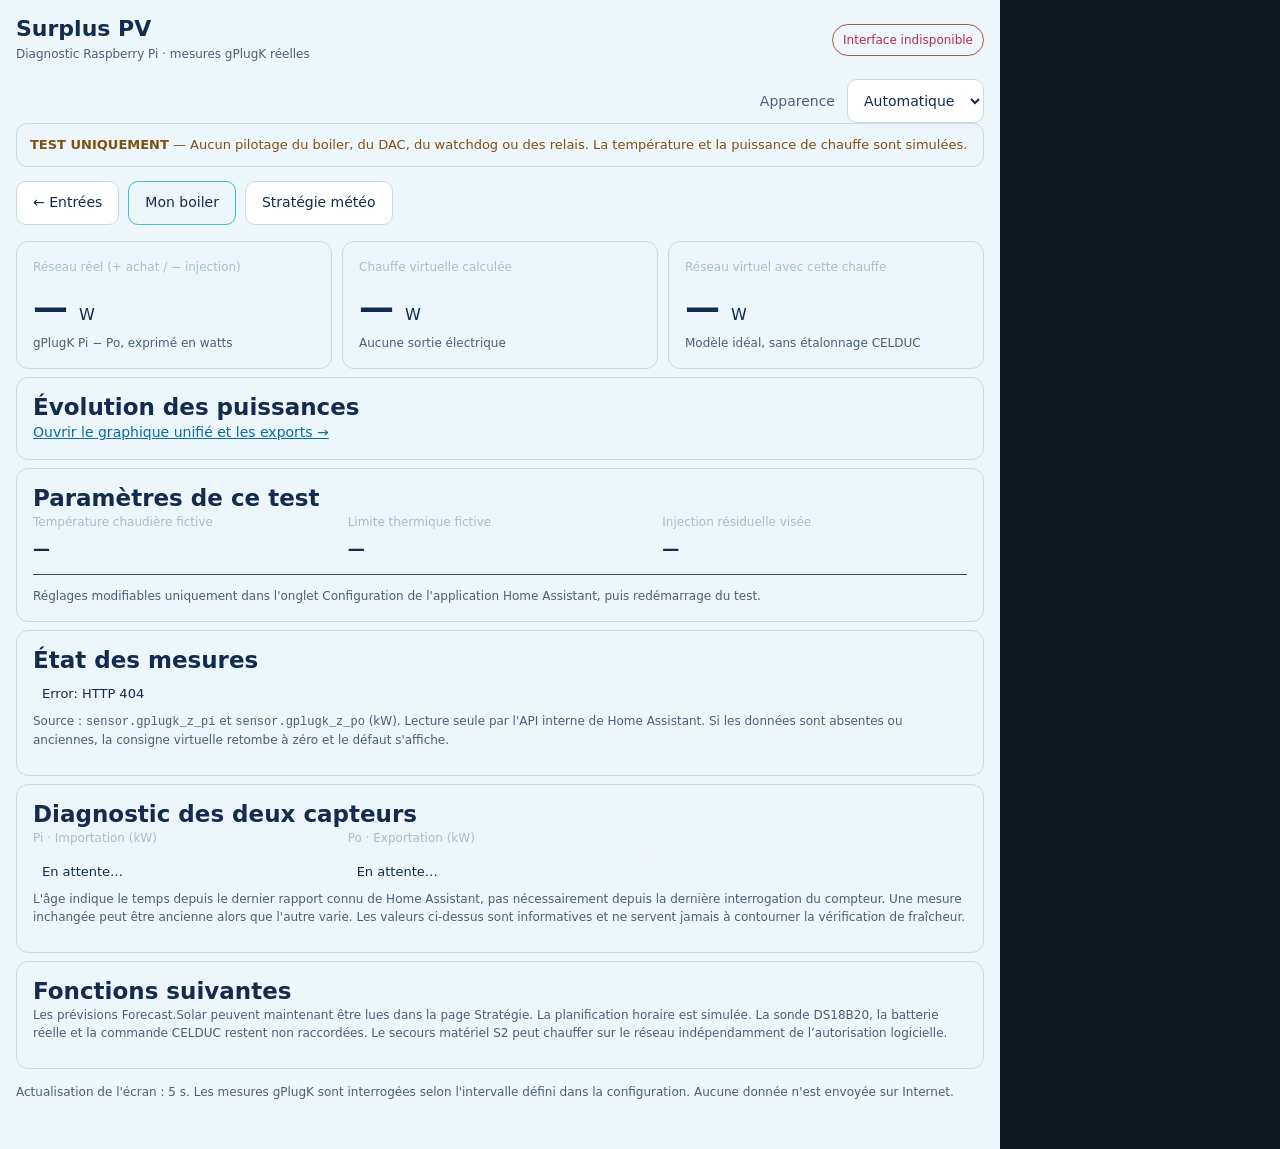
==== haos_diagnostic/web/index.html @ 30d261eb "release: Home Assistant diagnostic 1.0.0-alpha.1" ====
<!doctype html>
<html lang="fr">
<head>
<meta charset="utf-8">
<meta name="viewport" content="width=device-width,initial-scale=1">
<meta name="color-scheme" content="dark light">
<title>Surplus PV · Diagnostic</title>
<style>
:root{font-family:system-ui,-apple-system,Segoe UI,sans-serif;color-scheme:dark;background:#101922;color:#edf4fa;font-size:15px}
*{box-sizing:border-box}body{margin:0 auto;max-width:780px;padding:16px;line-height:1.4}
header{display:flex;align-items:center;justify-content:space-between;gap:12px;margin-bottom:16px}
h1{font-size:22px;margin:0}h2{font-size:15px;color:#d3e4ef;margin:0 0 12px}
.sub{color:#a0b3c5;font-size:12px;margin-top:3px}.pill{border:1px solid #526a78;border-radius:18px;padding:6px 10px;font-size:12px;white-space:nowrap}
.ok{background:#123d34;color:#a2f2d9;border-color:#368e77}.partial{background:#59481d;color:#fbe8ac;border-color:#ad8538}.bad{background:#512b26;color:#ffbdb0;border-color:#a45a4c}
.banner{background:#26303d;border:1px solid #58677b;border-radius:11px;padding:11px 13px;margin-bottom:14px;color:#ffddb2;font-size:13px}
.grid{display:grid;grid-template-columns:repeat(2,minmax(0,1fr));gap:10px}
.card{border:1px solid #344654;border-radius:14px;background:#192632;padding:16px;margin-bottom:11px;min-width:0}
.card small{color:#a6becf;display:block;margin-bottom:6px}.value{font-size:clamp(25px,5vw,35px);font-weight:700;letter-spacing:-.6px}
.unit{font-size:16px;color:#b5c8d9;font-weight:400}.dim{color:#a7bdc9;font-size:12px}.big{font-size:17px;font-weight:600}
.divider{border-top:1px solid #344654;margin:12px 0}.status{padding:9px;background:#14242b;border-radius:7px;color:#cee4e5;overflow-wrap:anywhere;font-size:13px}
canvas{display:block;width:100%;height:170px;max-height:170px;background:#15222c;border-radius:9px}
.dots{display:flex;gap:12px;flex-wrap:wrap;color:#bcd2dc;font-size:12px;margin-top:6px}
.dots span::before{content:"● ";color:#48c2a8}.dots span+span::before{color:#eac16b}
input,button{background:#14242e;color:#fff;border:1px solid #516577;border-radius:7px;font:inherit;padding:7px}
.nav{display:flex;gap:9px;margin:10px 0 16px}.nav button{padding:10px 16px;min-width:130px}.nav .selected{background:#285b73;border-color:#4dbad6}.split{display:grid;grid-template-columns:repeat(2,minmax(0,1fr));gap:10px}.switch{display:flex;gap:10px;align-items:center;font-weight:600}.switch input{width:19px;height:19px}.foot{font-size:12px;color:#a4b9c8;margin:14px 0}
@media(min-width:700px){.grid{grid-template-columns:repeat(3,minmax(0,1fr))}}@media(max-width:360px){.card{padding:11px}}
</style>
<link rel="stylesheet" href="./theme.css">
<script src="./theme.js" defer></script>
</head>
<body>
<header><div><h1>Surplus PV</h1><div class="sub">Diagnostic Raspberry Pi · mesures gPlugK réelles</div></div><span id="status" class="pill">Connexion…</span></header>
<div class="banner"><strong>TEST UNIQUEMENT</strong> — Aucun pilotage du boiler, du DAC, du watchdog ou des relais. La température et la puissance de chauffe sont simulées.</div>
<nav class="nav" aria-label="Pages">
<button id="tab-inputs" type="button">← Entrées</button>
<button class="selected" id="tab-monitor" type="button">Mon boiler</button>
<button id="tab-strategy" type="button">Stratégie météo</button>
</nav>
<div id="page-monitor">
<div class="grid">
  <section class="card"><small>Réseau réel (+ achat / − injection)</small><div class="value" id="grid">— <span class="unit">W</span></div><div class="dim">gPlugK Pi − Po, exprimé en watts</div></section>
  <section class="card"><small>Chauffe virtuelle calculée</small><div class="value" id="boiler">— <span class="unit">W</span></div><div class="dim">Aucune sortie électrique</div></section>
  <section class="card"><small>Réseau virtuel avec cette chauffe</small><div class="value" id="after">— <span class="unit">W</span></div><div class="dim">Modèle idéal, sans étalonnage CELDUC</div></section>
</div>
<section class="card"><h2>Évolution des puissances</h2><a href="./#profil">Ouvrir le graphique unifié et les exports →</a></section>
<section class="card">
<h2>Paramètres de ce test</h2>
<div class="grid">
<div><small>Température chaudière fictive</small><div class="big" id="temp">—</div></div>
<div><small>Limite thermique fictive</small><div class="big" id="max">—</div></div>
<div><small>Injection résiduelle visée</small><div class="big" id="target">—</div></div>
</div>
<div class="divider"></div><div class="dim">Réglages modifiables uniquement dans l'onglet Configuration de l'application Home Assistant, puis redémarrage du test.</div>
</section>
<section class="card">
<h2>État des mesures</h2>
<div id="details" class="status">Démarrage…</div>
<p class="dim">Source : <code>sensor.gplugk_z_pi</code> et <code>sensor.gplugk_z_po</code> (kW). Lecture seule par l'API interne de Home Assistant. Si les données sont absentes ou anciennes, la consigne virtuelle retombe à zéro et le défaut s'affiche.</p>
</section>
<section class="card">
<h2>Diagnostic des deux capteurs</h2>
<div class="grid">
<div><small>Pi · Importation (kW)</small><div id="pi_diag" class="status">En attente…</div></div>
<div><small>Po · Exportation (kW)</small><div id="po_diag" class="status">En attente…</div></div>
</div>
<p class="dim">L'âge indique le temps depuis le dernier rapport connu de Home Assistant, pas nécessairement depuis la dernière interrogation du compteur. Une mesure inchangée peut être ancienne alors que l'autre varie. Les valeurs ci-dessus sont informatives et ne servent jamais à contourner la vérification de fraîcheur.</p>
</section>
</div>
<div id="page-strategy" hidden>
<section class="card">
<h2>Stratégie solaire · aperçu fictif</h2>
<label class="switch"><input id="weather-enabled" type="checkbox" /> Activer l'optimisation météo dans la simulation</label>
<p class="dim">Cet interrupteur agit uniquement dans cette application de diagnostic. Il ne modifie aucun équipement. Le choix revient à sa valeur configurée au prochain redémarrage.</p>
<div id="weather-status" class="status">En attente des prévisions…</div>
</section>
<div class="split">
 <section class="card"><small>PV restant aujourd'hui · prévision brute</small><div class="value" id="weather-today">—</div><div class="dim">kWh, avant consommation maison</div></section>
 <section class="card"><small>PV prévu demain · prévision brute</small><div class="value" id="weather-tomorrow">—</div><div class="dim">kWh, avant consommation maison</div></section>
 <section class="card"><small>Surplus utile demain · estimation</small><div class="value" id="weather-net">—</div><div class="dim">kWh, après maison, batterie et PAC prévue (si activée)</div></section>
 <section class="card"><small>Température extérieure demain · prévision</small><div class="value" id="pac-outside">—</div><div class="dim" id="pac-source">Open-Meteo : en attente, ou PAC désactivée</div></section>
 <section class="card"><small>Consommation électrique PAC demain · estimation</small><div class="value" id="pac-energy">—</div><div class="dim">kWh, modèle simplifié ajusté au froid</div></section>
 <section class="card"><small>Consigne météo calculée</small><div class="value" id="weather-target">—</div><div class="dim">°C — plafond fictif, non mesuré</div></section>
</div>
<section class="card">
<h2>Pourquoi cette température ?</h2><div id="weather-reason" class="status">En attente…</div>
<p class="dim">Le vrai surplus instantané est mesuré par le gPlugK et inclut déjà la PAC actuelle. La prévision de demain déduit séparément la PAC si la simulation PAC est activée, en utilisant une température extérieure <strong>prévue pour demain</strong>. Les consommations maison doivent alors exclure la PAC pour éviter tout double comptage. Les paramètres de COP et de besoins thermiques sont approximatifs, pas des mesures.</p>
</section>
<section class="card">
<h2>Paramètres de l'essai</h2>
<div id="weather-parameters" class="status">En attente…</div>
<div class="divider"></div>
<p class="dim">La température du boiler est fictive. La planification du minimum et l’appoint réseau autorisé sont calculés en simulation ; consulter le plan de confort dans la page Entrées / Calcul et le graphique unifié.</p>
</section>
</div>
<section class="card">
<h2>Fonctions suivantes</h2>
<p class="dim">Les prévisions Forecast.Solar peuvent maintenant être lues dans la page Stratégie. La planification horaire est simulée. La sonde DS18B20, la batterie réelle et la commande CELDUC restent non raccordées. Le secours matériel S2 peut chauffer sur le réseau indépendamment de l’autorisation logicielle.</p>
</section>
<div class="foot">Actualisation de l'écran : 5 s. Les mesures gPlugK sont interrogées selon l'intervalle défini dans la configuration. Aucune donnée n'est envoyée sur Internet.</div>
<script>
"use strict";
function pretty(n){return n===null||!Number.isFinite(Number(n))?"—":Math.round(n).toLocaleString("fr-CH")+" W"}
function sensorText(s){
 if(!s)return "Non disponible dans cette version";
 const value=s.kw===null?"Valeur invalide":s.kw.toLocaleString("fr-CH")+" kW";
 const age=s.age_s===null?"âge inconnu":s.age_s+" s";
 const source=s.timestamp_source||"horodatage inconnu";
 const updated=s.reported_at?new Date(s.reported_at).toLocaleString("fr-CH"):"non horodaté";
 return value+" · "+age+" · "+s.health+" · source "+source+" · rapport "+updated+
        (s.reason?" · "+s.reason:"");
}
let toggling=false;
let weatherToken=null;
function showPage(name) {
 const monitor=name==="monitor";
 document.getElementById("page-monitor").hidden=!monitor;
 document.getElementById("page-strategy").hidden=monitor;
 document.getElementById("tab-monitor").classList.toggle("selected",monitor);
 document.getElementById("tab-strategy").classList.toggle("selected",!monitor);
}
document.getElementById("tab-inputs").addEventListener("click",()=>{window.location.href="./#entrees";});
document.getElementById("tab-monitor").addEventListener("click",()=>showPage("monitor"));
document.getElementById("tab-strategy").addEventListener("click",()=>showPage("strategy"));
document.getElementById("weather-enabled").addEventListener("change",async(e)=>{
 if(toggling)return;
 toggling=true;
 try{
  if(!weatherToken)throw new Error("Authentification du panneau non initialisée");
  const r=await fetch("./api/weather-toggle",{
   method:"POST",headers:{"Content-Type":"application/json"},
   body:JSON.stringify({enabled:e.target.checked,token:weatherToken}),cache:"no-store"
  });
  if(!r.ok)throw new Error("HTTP "+r.status);
  await update();
 }catch(err){
  document.getElementById("weather-status").textContent="Interrupteur non modifié : "+String(err);
  e.target.checked=!e.target.checked;
 }finally{toggling=false;}
});
function energy(val){return val===null||!Number.isFinite(Number(val))?"—":Number(val).toLocaleString("fr-CH",{maximumFractionDigits:2})+" kWh";}
function weatherUpdate(weather,options){
 if(!weather)return;
 if(!toggling)document.getElementById("weather-enabled").checked=weather.enabled;
 document.getElementById("weather-status").textContent=
   "Forecast.Solar : "+(weather.pv_status||"non évalué")+
   (weather.pv_error?" · "+weather.pv_error:"")+
   " | PAC / Open-Meteo : "+(weather.pac_model_status||"OFF")+
   (weather.pac_error?" · "+weather.pac_error:"")+
   (weather.error&&!weather.pv_error&&!weather.pac_error?
      " · "+weather.error:"");
 document.getElementById("weather-today").textContent=energy(weather.gross_today_remaining_kwh);
 document.getElementById("weather-tomorrow").textContent=energy(weather.gross_tomorrow_kwh);
 document.getElementById("weather-net").textContent=energy(weather.usable_tomorrow_assumed_kwh);
 document.getElementById("pac-outside").textContent=weather.pac_outdoor_tomorrow_c===null?"—":weather.pac_outdoor_tomorrow_c+" °C";
 document.getElementById("pac-source").textContent=(!options.pac_enabled?
   "PAC non activée":
   weather.pac_forecast_method==="HOURLY_MEAN"?
    "Open-Meteo · moyenne horaire de demain ("+weather.pac_forecast_samples+" points)":
   weather.pac_forecast_method==="DAILY_MIDPOINT_APPROX"?
    "Open-Meteo · estimation (min + max)/2, prévisions horaires incomplètes":
   weather.pac_forecast_method==="EXTERNAL_SENSOR"?
    "Capteur de prévision Home Assistant configurable":
    "Prévision indisponible · "+weather.pac_model_status+
    (weather.pac_error?" · "+weather.pac_error:""));
 document.getElementById("pac-energy").textContent=energy(weather.pac_electric_tomorrow_kwh);
 document.getElementById("weather-target").textContent=weather.target_c+" °C (fictif)";
 document.getElementById("weather-reason").textContent=weather.decision;
 document.getElementById("weather-parameters").textContent=
  "Minimum "+options.weather_min_c+" °C · Maximum "+options.demo_max_c+" °C · "+
  "Besoin eau chaude demain "+options.weather_heat_demand_kwh+" kWh · "+
  "Consommation maison estimée demain "+options.house_tomorrow_kwh+" kWh · "+
  "Réserve batterie demain "+options.battery_tomorrow_kwh+" kWh · "+
  "Réserve instantanée autres usages "+options.weather_reserve_w+" W · "+
  (options.pac_enabled?
   "PAC : estimation activée · modèle COP "+(weather.pac_cop_assumed===null?"non calculé":weather.pac_cop_assumed)+
   " · consommation référence "+options.pac_reference_electric_kwh+" kWh/j à "+options.pac_reference_temp_c+" °C.":
   "PAC : modélisation désactivée (non déduite du bilan).");
}
async function update(){
 let label=document.getElementById("status");
 try{
  const res=await fetch("./api/status",{cache:"no-store"});
  if(!res.ok)throw Error("HTTP "+res.status);
  const p=await res.json();
  weatherToken=typeof p.weather_toggle_token==="string"?p.weather_toggle_token:null;
  label.textContent=p.communication_healthy?
    (p.status==="POWER_UNKNOWN"?"Compteur connecté · bilan à vérifier":"Communication compteur OK"):
    "Communication non confirmée";
  label.className="pill "+(p.status==="POWER_UNKNOWN"?"partial":
    p.communication_healthy?"ok":"bad");
  document.getElementById("grid").textContent=pretty(p.meter_w);
  document.getElementById("boiler").textContent=pretty(p.simulated_boiler_w);
  document.getElementById("after").textContent=pretty(p.simulated_grid_after_w);
  document.getElementById("temp").textContent=p.options.demo_water_c+" °C (fictif)";
  document.getElementById("max").textContent=p.options.demo_max_c+" °C";
  document.getElementById("target").textContent=p.options.target_export_w+" W";
  document.getElementById("details").textContent=(
    p.communication_healthy?
      (p.data_quality||"Communication via Pi ou Po")+" · "+
      (p.status==="POWER_UNKNOWN"?
        "Bilan réseau inconnu : aucune chauffe simulée":
        "Puissance réseau : "+pretty(p.meter_w)+
        " · Couverture : "+(p.measurement_coverage||"inconnue")):
      "Défaut : "+(p.error||"Inconnu")
    )+" · Version "+p.version;
  document.getElementById("pi_diag").textContent=sensorText(p.sensors&&p.sensors.pi);
  document.getElementById("po_diag").textContent=sensorText(p.sensors&&p.sensors.po);
  weatherUpdate(p.weather,p.options);

 }catch(err){label.textContent="Interface indisponible";label.className="pill bad";
  document.getElementById("details").textContent=String(err);}
}
if(window.location.hash==="#strategy")showPage("strategy");
window.addEventListener("surplus-theme-change",update);
update();setInterval(update,5000);
</script>
</body></html>
---- haos_diagnostic/web/theme.css ----
:root{color-scheme:light;--page-bg:#eef7fc;--shell-bg:#f6fbff;--panel-bg:#fff;--panel-soft:#edf6fa;--axis-bg:#fff;--border-ui:#c7dce6;--ink:#112c4e;--muted-ui:#486079;--accent-ui:#076da2;--accent-ink:#fff;--nature:#23744c;--error-ui:#b72b51;--warning-ui:#805010;--nav-bg:#fff;--chart-grid:#dbe6ee;--chart-tick:#38516b;--chart-bg:#fbfdff;--input-bg:#fff;--solar-chart:#9a6900;--pac-chart:#c45009;--surplus-chart:#178151;--heater-chart:#822fd1;--temp-chart:#006cbe;--target-chart:#c51e50;--network-chart:#254b64;--shadow:0 5px 20px #1f71900b}
:root[data-theme="dark"]{color-scheme:dark;--page-bg:#082932;--shell-bg:#082932;--panel-bg:#103b45;--panel-soft:#174751;--axis-bg:#10343e;--border-ui:#38616c;--ink:#f1faff;--muted-ui:#bed3df;--accent-ui:#67dece;--accent-ink:#092f38;--nature:#9ae2a3;--error-ui:#ffa8bc;--warning-ui:#ffd18a;--nav-bg:#0c303a;--chart-grid:#31525e;--chart-tick:#c3dce7;--chart-bg:#0d333d;--input-bg:#10323d;--solar-chart:#f7d34f;--pac-chart:#ffac6a;--surplus-chart:#63d99b;--heater-chart:#c49bff;--temp-chart:#70c7ff;--target-chart:#ff92b6;--network-chart:#e3edf4;--shadow:0 5px 20px #00151e30}
*{box-sizing:border-box}html{scroll-behavior:smooth;scroll-padding-top:16px}body{margin:0;background:var(--page-bg)!important;color:var(--ink)!important;font:14px/1.5 system-ui,-apple-system,Segoe UI,sans-serif}button,input,select{font:inherit}a{color:var(--accent-ui)}button,.button,select,input{color:var(--ink);background:var(--input-bg);border:1px solid var(--border-ui);border-radius:10px;padding:9px 12px;min-height:44px;max-width:100%}button,.button,summary{cursor:pointer}button:hover,.button:hover{border-color:var(--accent-ui)}button:focus-visible,a:focus-visible,summary:focus-visible,select:focus-visible,input:focus-visible,.chart-viewport:focus-visible{outline:3px solid var(--accent-ui);outline-offset:3px}button:disabled{opacity:.5;cursor:default}input[type="date"]{min-width:0;width:160px}select{min-width:0}label{color:var(--muted-ui)}[hidden],.hidden{display:none!important}h1,h2,h3,p{margin-top:0}h1,h2,h3{line-height:1.2;color:var(--ink)!important}h2{font-size:23px;margin:0}h3{font-size:15px}small{font-size:12px}p{margin-bottom:10px}.muted,.dim,.sub,.card-sub,.card-meta,.note,.safety,.foot,.screen-sub{color:var(--muted-ui)!important}.app{max-width:1640px;margin:auto;padding:24px 24px 94px;min-width:0;background:var(--shell-bg)}.head{display:flex;justify-content:space-between;align-items:center;gap:20px;margin-bottom:20px}.brand{display:flex;align-items:center;gap:16px}.brand h1{font-size:clamp(25px,3vw,40px);letter-spacing:-1.3px;margin:0;font-weight:850}.brand h1 span{font-weight:500;color:var(--accent-ui)}.brand-icon{width:100px;flex-shrink:0}.brand-icon svg{width:100%;height:86px}.subtitle{margin:3px 0;color:var(--muted-ui)}.header-side{max-width:390px}.slogan{font-size:12px;font-style:italic;color:var(--muted-ui);display:flex;gap:7px;align-items:center;margin:6px 0}.slogan svg{width:28px;height:28px;flex-shrink:0}.theme-choice{display:flex;gap:12px;align-items:center;justify-content:flex-end}.theme-choice select{min-width:130px}.notice{display:flex;gap:14px;align-items:center;flex-wrap:wrap;border:1px solid var(--border-ui);padding:9px 12px;border-radius:12px;margin-bottom:16px;color:var(--muted-ui);font-size:12px;background:var(--panel-bg)}.notice #poll-text{margin-left:auto}.mode{background:var(--panel-soft);border-radius:20px;padding:4px 9px;font-weight:700;color:var(--accent-ui);white-space:nowrap}.overview{display:grid;grid-template-columns:minmax(300px,1fr) minmax(0,2.25fr);gap:16px}.panel{background:var(--panel-bg);border:1px solid var(--border-ui);border-radius:18px;padding:17px;box-shadow:var(--shadow);margin-bottom:16px;min-width:0}.section-heading{display:flex;gap:11px;align-items:center;flex-wrap:wrap;margin-bottom:15px}.section-heading small{color:var(--muted-ui)}.step{width:34px;height:34px;display:grid;place-items:center;background:var(--accent-ui);color:var(--accent-ink);border-radius:50%;font-weight:800;font-size:21px}.card{border:1px solid var(--border-ui)!important;border-radius:12px;overflow:hidden;background:var(--panel-soft)!important;margin-bottom:8px;min-width:0;color:var(--ink)!important}.card summary{display:flex;align-items:center;gap:12px;padding:11px;list-style:none}.card summary::-webkit-details-marker{display:none}.leading{display:grid;place-items:center;flex:0 0 43px;width:43px}.leading svg{width:40px;height:40px}.card-body{flex:1;min-width:0}.card-title{font-weight:800;font-size:15px}.card-sub,.card-meta{font-size:11px;overflow-wrap:anywhere}.at-glance{font-size:14px;font-weight:750;margin-top:4px;color:var(--ink)}.tag{display:inline-block;font-size:10px;font-weight:700;border:1px solid var(--border-ui);padding:1px 6px;border-radius:20px;margin-top:3px;color:var(--muted-ui)}.tag.ok{color:var(--nature);border-color:var(--nature)}.tag.bad{color:var(--error-ui);border-color:var(--error-ui)}.tag.warn{color:var(--warning-ui);border-color:var(--warning-ui)}.arrow{font-size:24px;color:var(--accent-ui)}details[open] .arrow{transform:rotate(90deg)}.detail{background:var(--panel-bg)!important;color:var(--ink)!important;padding:12px;border-top:1px solid var(--border-ui);font-size:12px}.detail dl{display:grid;grid-template-columns:minmax(0,1fr) minmax(0,1fr);gap:8px;margin:0}.detail dd{margin:0;text-align:right;font-weight:650;overflow-wrap:anywhere}.detail dt{color:var(--muted-ui)}.detail p{margin:10px 0 0}.pillwrap{display:none}.primary{background:var(--accent-ui)!important;color:var(--accent-ink)!important;border-color:var(--accent-ui)!important;font-weight:700}.secondary{background:var(--panel-soft)!important}.button{display:inline-block;text-decoration:none}.formula-title{font-size:17px;font-weight:800;margin:26px 0 14px}.formula-title .muted{font-size:12px;font-weight:400}.formula{display:grid;grid-template-columns:1fr auto 1fr auto 1fr auto 1fr;gap:8px;align-items:center}.formula>span{font-size:23px;font-weight:700}.formula-term{background:var(--panel-soft);border-radius:12px;border-top:4px solid var(--accent-ui);padding:13px 9px;min-width:0}.formula-term small{display:block;color:var(--muted-ui);min-height:36px}.formula-term strong{font-size:20px;white-space:nowrap}.formula-term.solar{border-color:var(--solar-chart)}.formula-term.pac{border-color:var(--pac-chart)}.formula-term.battery{border-color:var(--heater-chart)}.result{display:flex;justify-content:space-between;align-items:center;gap:12px;flex-wrap:wrap;margin:14px 0 6px;padding:13px;background:var(--panel-soft);border-radius:12px}.result strong{font-size:24px;color:var(--nature)}.calculation>.muted{font-size:12px}.flow{display:grid;grid-template-columns:1fr 18px 1fr 18px 1fr;align-items:stretch;gap:7px;margin:24px 0}.flow-card{border:1px solid var(--accent-ui);border-radius:14px;padding:16px 12px;min-width:0}.flow-card>span svg{width:43px;height:43px}.flow-card h3{min-height:38px;margin:8px 0 13px}.flow-card strong{font-size:22px;overflow-wrap:anywhere}.flow-card p{margin:9px 0;color:var(--muted-ui);font-size:12px}.flow-card small{color:var(--muted-ui);font-size:11px;display:block}.flow-card.orange{border-color:var(--pac-chart)}.flow-card.rose{border-color:var(--target-chart)}.flow-arrow{align-self:center;font-size:23px;color:var(--accent-ui)}.decision{background:var(--panel-soft);border-left:3px solid var(--accent-ui);border-radius:6px;padding:13px;color:var(--muted-ui);font-size:13px}.chart-controls{display:flex;align-items:center;flex-wrap:wrap;gap:8px;margin:10px 0}.chart-controls label{display:flex;align-items:center;flex-wrap:wrap;gap:6px;font-size:12px}.zoom-buttons{display:flex;gap:6px}.chart-frame{display:flex;min-width:0;width:100%;border:1px solid var(--border-ui);border-radius:12px;overflow:hidden;background:var(--chart-bg)}.chart-axis{display:block;flex:0 0 44px;width:44px!important;height:320px!important;max-height:none!important;border-radius:0!important;background:var(--chart-bg)!important}.chart-viewport{flex:1;min-width:0;overflow-x:auto;overflow-y:hidden;touch-action:pan-x pan-y;overscroll-behavior-x:contain;scrollbar-width:thin}.chart-viewport canvas{display:block;height:320px;max-height:none;touch-action:pan-x pan-y;border-radius:0}.series-legend{display:flex;gap:6px;flex-wrap:wrap;margin:13px 0}.series-legend button{font-size:11px;padding:5px 8px;display:flex;align-items:center;gap:6px;min-height:38px}.series-legend button[aria-pressed="false"]{text-decoration:line-through;opacity:.65}.series-legend i{width:22px;border-top:3px solid var(--series-color);display:inline-block}.point-detail{background:var(--panel-soft);border-radius:10px;padding:12px;min-height:65px;font-size:12px;white-space:pre-wrap}.point-detail strong{display:block}.point-detail ul{margin:6px 0;padding-left:18px}.panel>p.muted{font-size:12px}.table-scroll{overflow:auto;max-height:330px}table{border-collapse:collapse;width:100%;font-size:12px}td,th{padding:8px;border-bottom:1px solid var(--border-ui);text-align:left;white-space:nowrap}summary{min-height:44px;padding:10px 0;font-weight:700}.exports{border-top:1px solid var(--border-ui);margin-top:12px}.preview{padding:12px;background:var(--panel-soft);border:1px solid var(--border-ui);border-radius:12px;font-size:13px;margin:10px 0}.preview h3{margin-bottom:7px}.screen-sub{font-size:12px}.fallback-grid{display:grid;grid-template-columns:repeat(3,minmax(0,1fr));gap:13px}.fallback-grid article{display:flex;gap:12px;padding:15px;background:var(--panel-soft);border-radius:12px}.fallback-grid svg{width:40px;height:40px}.fallback-grid h3{margin:0 0 7px}.fallback-grid p{font-size:12px;color:var(--muted-ui);margin:7px 0 0}.fallback-grid strong{font-size:12px}.bottom{position:fixed;bottom:0;left:0;right:0;z-index:10;display:flex;justify-content:center;gap:8px;background:var(--nav-bg);border-top:1px solid var(--border-ui);padding:8px 10px calc(8px + env(safe-area-inset-bottom))}.nav-button{padding:10px 18px;border-radius:10px;text-decoration:none;font-size:13px;font-weight:650}.nav-button:hover,.nav-button[aria-current]{background:var(--panel-soft)}footer{font-size:12px;color:var(--muted-ui);text-align:center}.boiler-page{max-width:1100px}.boiler-kpis{display:grid;grid-template-columns:repeat(4,minmax(0,1fr));gap:12px}.kpi{padding:15px;background:var(--panel-soft)!important;border:1px solid var(--border-ui);border-radius:12px;min-width:0}.kpi small{display:block;color:var(--muted-ui)}.kpi strong{display:block;font-size:24px;margin-top:10px}.boiler-status{display:flex;gap:22px;align-items:center;padding:30px 0}.boiler-status>span svg{width:90px;height:100px}.boiler-status>div{flex:1}.thermal-track{height:12px;background:var(--panel-soft);border:1px solid var(--border-ui);border-radius:10px;overflow:hidden}.thermal-fill{height:100%;background:var(--accent-ui);width:0}.disconnected .at-glance,.disconnected .result,.disconnected .flow,.disconnected .boiler-kpis{opacity:.5}.disconnected #poll-text{color:var(--error-ui)}.icon{stroke:currentColor;fill:none;stroke-width:2;stroke-linecap:round;stroke-linejoin:round;color:var(--accent-ui)}
/* Shared contrast for the retained advanced diagnostic. */
body:has(#page-monitor){max-width:1000px;padding-bottom:35px}.value,.big,.status,.unit,.pill,.detail code{color:var(--ink)!important}.status{background:var(--panel-soft)!important}.banner{color:var(--warning-ui)!important;background:var(--panel-soft)!important;border-color:var(--border-ui)!important}.grid .card{padding:16px}.nav{flex-wrap:wrap}.nav button{min-width:0!important}.nav .selected{background:var(--panel-soft)!important}.pill.ok{color:var(--nature)!important;background:var(--panel-soft)!important}.pill.bad{color:var(--error-ui)!important;background:var(--panel-soft)!important}.pill.partial{color:var(--warning-ui)!important;background:var(--panel-soft)!important}
@media(max-width:1000px){.overview{grid-template-columns:1fr}.overview #page-inputs{display:grid;grid-template-columns:repeat(2,minmax(0,1fr));gap:8px}.overview .card{margin:0}.calculation{padding:18px}.formula-title{margin-top:10px}.flow{margin:16px 0}.fallback-grid{grid-template-columns:1fr}.header-side{max-width:300px}}
@media(max-width:600px){.app{padding:14px 10px 90px}.head{display:block}.brand{gap:8px}.brand-icon{width:62px}.brand-icon svg{height:62px}.brand h1{font-size:29px}.subtitle{font-size:12px}.header-side{max-width:none;margin-top:9px}.theme-choice{justify-content:flex-start}.theme-choice select{flex:1}.slogan{font-size:11px}.notice{gap:6px;font-size:11px}.notice #poll-text{margin-left:0;flex-basis:100%}.panel{padding:12px;border-radius:14px}.section-heading{gap:8px}.section-heading h2{font-size:21px}.section-heading small{flex-basis:100%;padding-left:42px}.overview #page-inputs{display:block}.overview .card{margin-bottom:8px}.formula{grid-template-columns:1fr 16px 1fr;gap:7px}.formula>span:nth-of-type(2){display:none}.formula-term strong{font-size:19px}.formula-term small{min-height:0}.flow{grid-template-columns:1fr}.flow-card{display:grid;grid-template-columns:42px 1fr;gap:6px 10px;padding:12px}.flow-card>span{grid-row:1/5}.flow-card h3{min-height:0;margin:0;font-size:15px}.flow-card strong{font-size:21px}.flow-card p,.flow-card small{grid-column:2;margin:0}.flow-arrow{justify-self:center;transform:rotate(90deg);height:19px;font-size:20px}.result{font-size:13px}.result strong{font-size:23px}.nav-button{font-size:12px;padding:10px 12px}.bottom{gap:0}.chart-controls button{padding:8px 9px;font-size:12px}.chart-controls select{max-width:100%;font-size:12px}.chart-controls label{max-width:100%}.boiler-kpis{grid-template-columns:repeat(2,minmax(0,1fr))}.boiler-status{gap:12px}.boiler-status>span svg{width:55px}.kpi strong{font-size:21px}.grid,.split{grid-template-columns:repeat(2,minmax(0,1fr))!important}.card summary{padding:10px}.formula-title{font-size:15px}.formula-title .muted{display:block}}
@media(prefers-reduced-motion:reduce){html{scroll-behavior:auto}}

/* Diagnostic-only user preferences (mobile friendly). */
.user-form{display:grid;gap:12px;margin:10px 0 18px}
.user-form label{display:grid;gap:6px;font-size:13px;font-weight:600;color:var(--ink)}
.user-form input:not([type=checkbox]){box-sizing:border-box;width:100%;min-height:44px;background:var(--input-bg);color:var(--ink);border:1px solid var(--border-ui);border-radius:9px;padding:10px;font:inherit}
.user-form .user-switch{display:flex;align-items:center;gap:10px;min-height:42px}
.user-form .user-switch input{height:20px;width:20px;accent-color:var(--accent)}
.user-form button{min-height:44px}
.user-form [role=status]{margin:0;font-size:12px;color:var(--ink)}

/* Comfort calculations remain legible at phone widths in every theme. */
.comfort-plan{border-top:1px solid var(--border-ui);margin-top:20px;padding-top:18px}
.comfort-plan .section-heading{margin-bottom:8px}.comfort-plan .note{font-size:12px;color:var(--muted-ui)}
.comfort-metrics{display:grid;grid-template-columns:repeat(2,minmax(0,1fr));gap:12px;margin:16px 0}
.comfort-metrics>div{padding:12px;background:var(--panel-soft);border:1px solid var(--border-ui);border-radius:10px;min-width:0}
.comfort-metrics dt{color:var(--muted-ui);font-size:12px}.comfort-metrics dd{font-size:17px;font-weight:700;margin:7px 0 0;overflow-wrap:anywhere}
.disconnected .comfort-metrics{opacity:.5}
@media(max-width:380px){.comfort-metrics{grid-template-columns:1fr}}
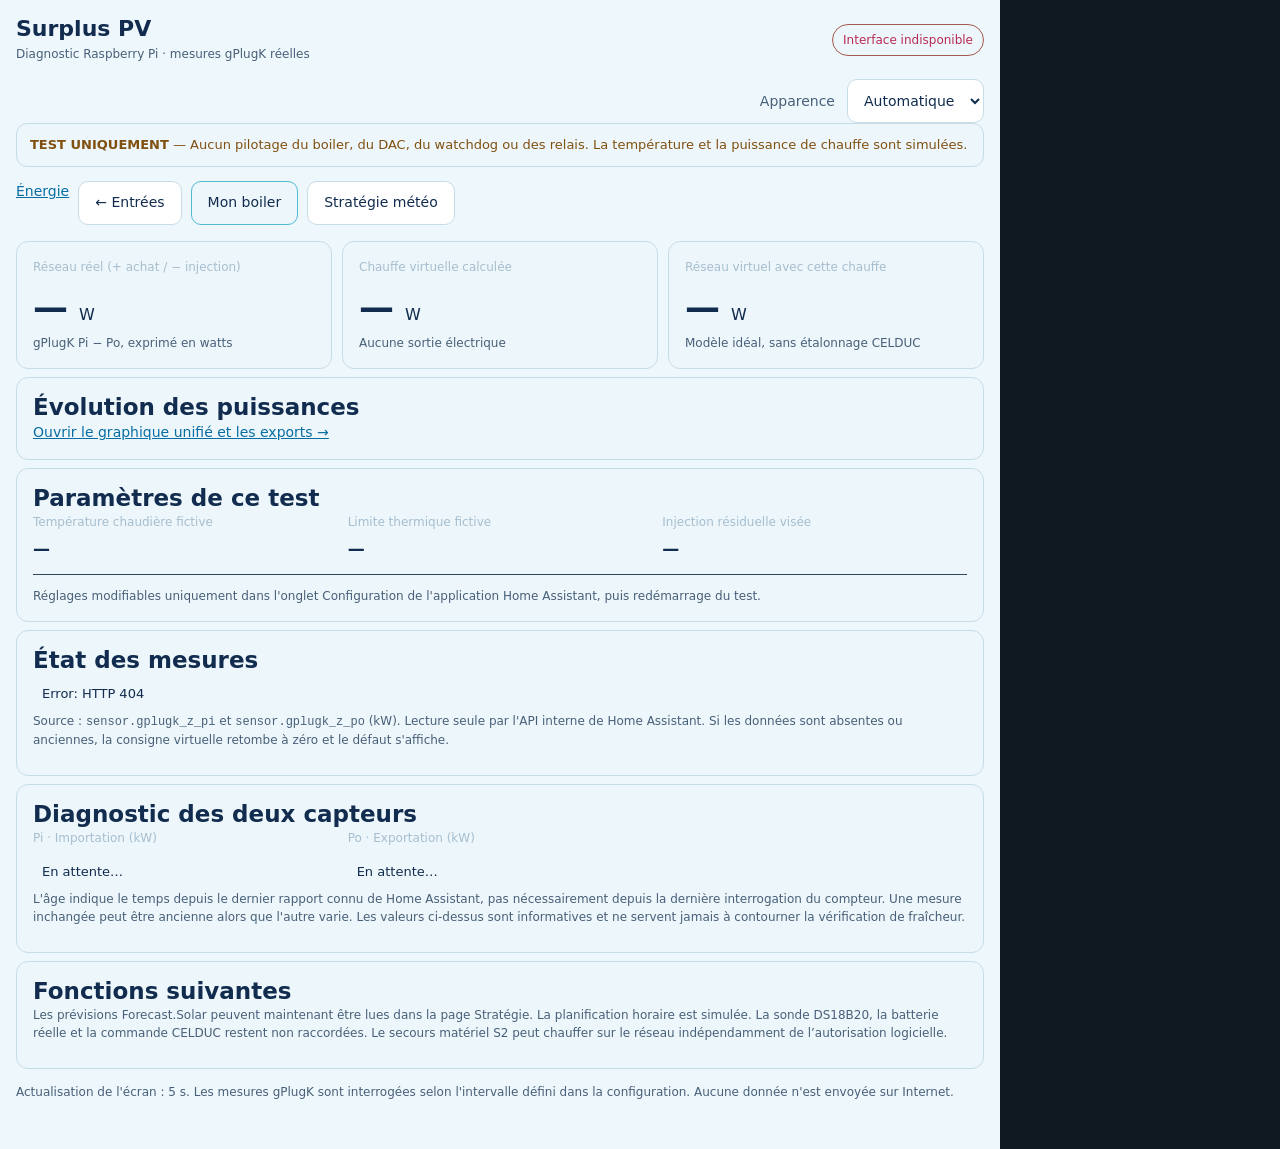
==== commit 229dd0b0: "release: Home Assistant Surplus PV 1.0.0-alpha.2 Add the read-only Energy dashboard with day/month/y" ====
--- a/haos_diagnostic/web/index.html
+++ b/haos_diagnostic/web/index.html
@@ -32,6 +32,7 @@
 <header><div><h1>Surplus PV</h1><div class="sub">Diagnostic Raspberry Pi · mesures gPlugK réelles</div></div><span id="status" class="pill">Connexion…</span></header>
 <div class="banner"><strong>TEST UNIQUEMENT</strong> — Aucun pilotage du boiler, du DAC, du watchdog ou des relais. La température et la puissance de chauffe sont simulées.</div>
 <nav class="nav" aria-label="Pages">
+<a href="./energie">Énergie</a>
 <button id="tab-inputs" type="button">← Entrées</button>
 <button class="selected" id="tab-monitor" type="button">Mon boiler</button>
 <button id="tab-strategy" type="button">Stratégie météo</button>
--- a/haos_diagnostic/web/theme.css
+++ b/haos_diagnostic/web/theme.css
@@ -24,3 +24,7 @@
 .comfort-metrics dt{color:var(--muted-ui);font-size:12px}.comfort-metrics dd{font-size:17px;font-weight:700;margin:7px 0 0;overflow-wrap:anywhere}
 .disconnected .comfort-metrics{opacity:.5}
 @media(max-width:380px){.comfort-metrics{grid-template-columns:1fr}}
+
+/* Energy consultation uses the existing palette and mobile shell. */
+.energy-kpis{display:grid;grid-template-columns:repeat(3,minmax(0,1fr));gap:12px}.energy-kpis strong{font-size:22px}.energy-kpis span{font-size:12px;color:var(--muted-ui)}.energy-viewport{width:100%;overflow:hidden;touch-action:pan-y;min-height:320px}.energy-viewport canvas{display:block;max-height:none;border-radius:10px}.energy-page .chart-legend button{white-space:normal;text-align:left;overflow-wrap:anywhere}.energy-page .chart-controls{flex-wrap:wrap}.energy-page .chart-controls input{max-width:175px}
+@media(max-width:600px){.energy-kpis{grid-template-columns:1fr}.bottom .nav-button{padding:10px 8px;font-size:11px}.energy-page .kpi strong{font-size:22px}}
